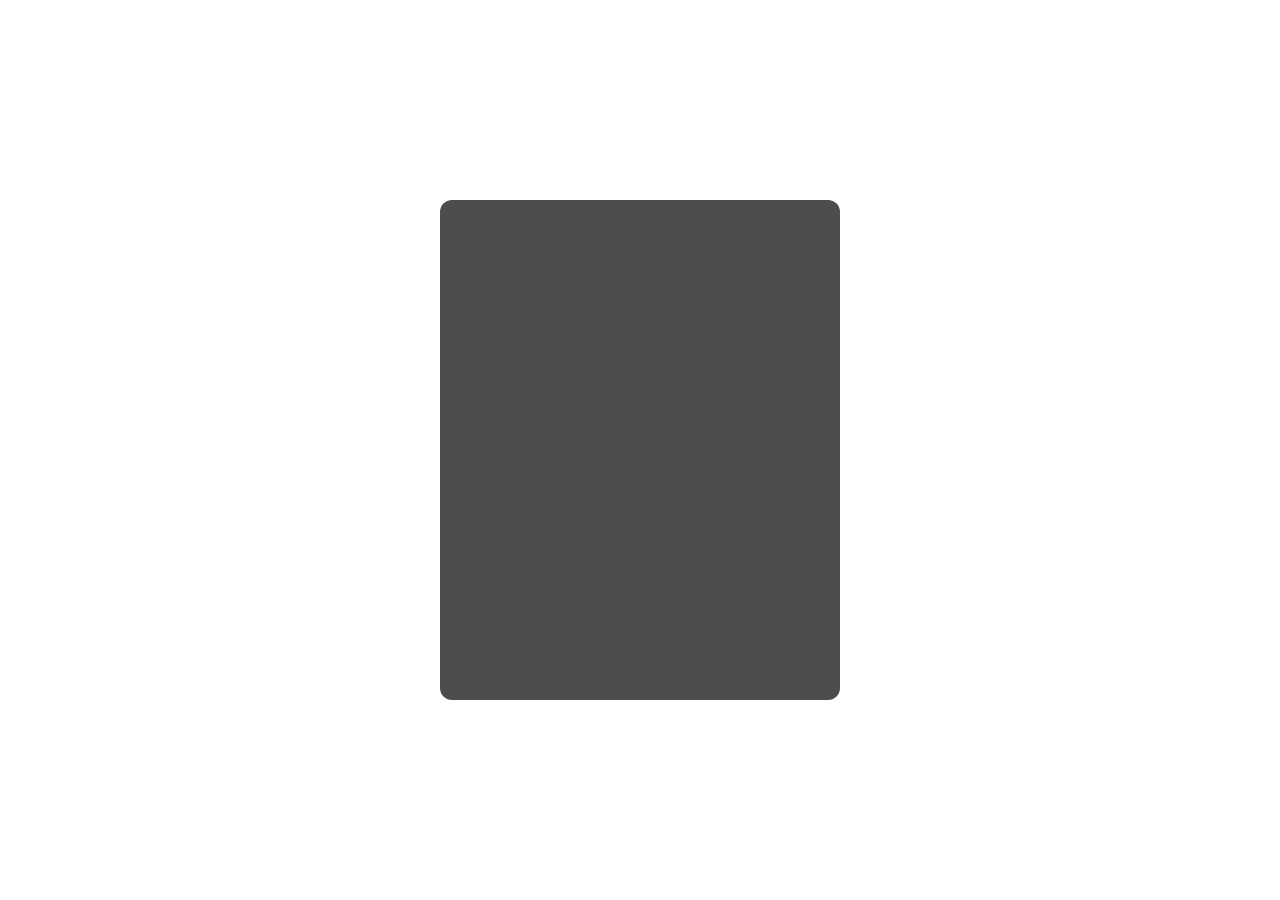
==== foundations/calculator/index.html @ a83666a9 "added styling for calculator background" ====
<!DOCTYPE html>
<html lang="en">
    <head>
        <meta charset="UTF-8">
        <meta name="viewport" content="width=device-width, initial-scale=1.0">
        <title>Calculator</title>
        <link rel="stylesheet" href="styles.css"/>
        <script src="main.js" defer></script>
    </head>
    <body>
        <div class="calc-container">
            <div class="calc-display"></div>
        </div>
    </body>
</html>
---- foundations/calculator/styles.css ----
body {
    margin: 0;
    padding: 0;
}

.calc-container {
    height: 100vh;
    display: flex;
    justify-content: center;
    align-items: center;
}

.calc-display {
    background-color: #4D4D4F;
    border-radius: 12px;
    width: 400px;
    height: 500px;
}
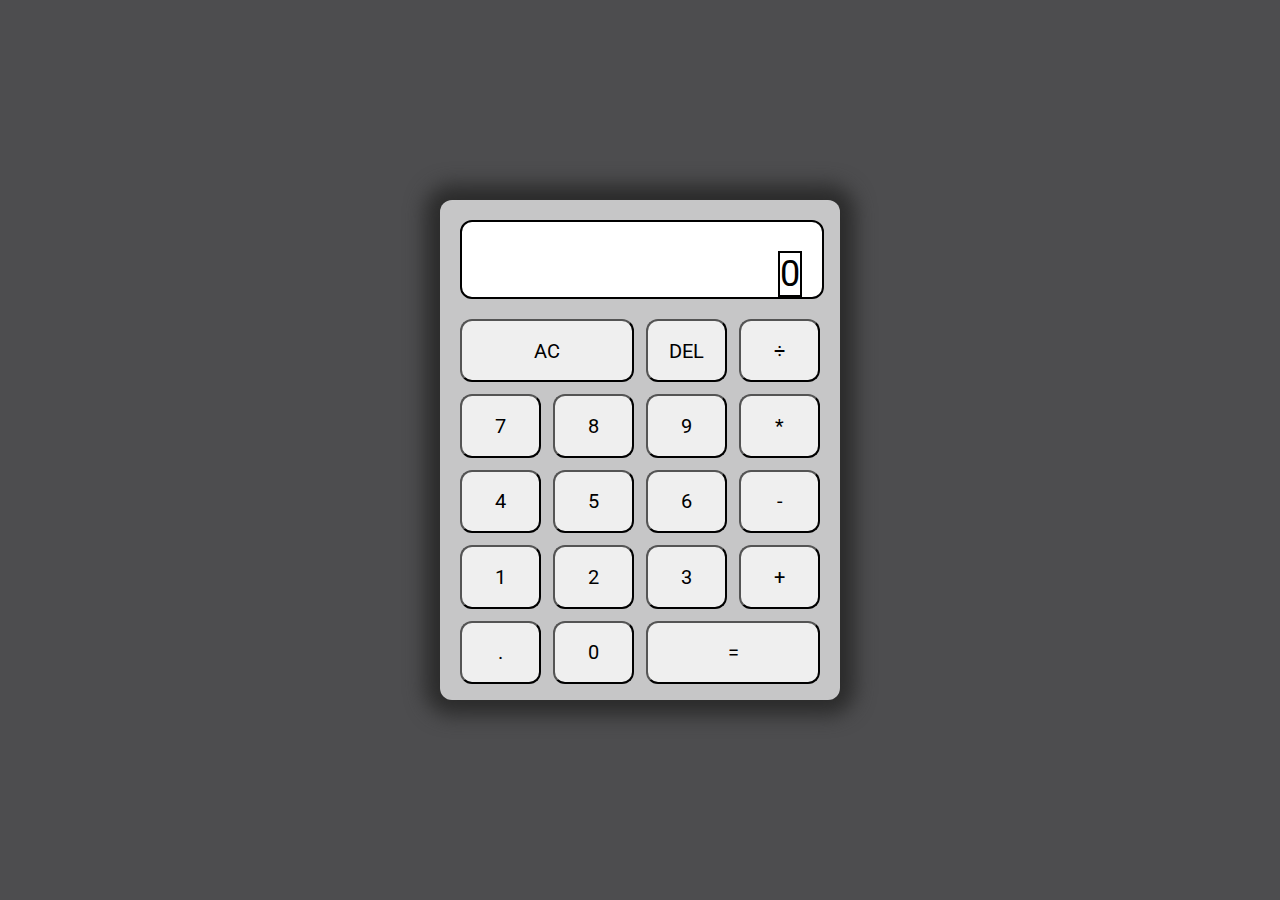
==== commit 3b15aac6: "added functionality to calculate 2 numbers and displaying prev calculation" ====
--- a/foundations/calculator/index.html
+++ b/foundations/calculator/index.html
@@ -9,7 +9,36 @@
     </head>
     <body>
         <div class="calc-container">
-            <div class="calc-display"></div>
+            <div class="calc-bg">
+                <div class="screen-display">
+                    <div id="prev-screen-data">
+                        <div></div>
+                    </div>
+                    <div id="screen-data">
+                        <div>0</div>
+                    </div>
+                </div>
+                <div class="button-grid">
+                    <button class="span-two">AC</button>
+                    <button>DEL</button>
+                    <button class="operations">÷</button>
+                    <button class="numbers">7</button>
+                    <button class="numbers">8</button>
+                    <button class="numbers">9</button>
+                    <button class="operations">*</button>
+                    <button class="numbers">4</button>
+                    <button class="numbers">5</button>
+                    <button class="numbers">6</button>
+                    <button class="operations">-</button>
+                    <button class="numbers">1</button>
+                    <button class="numbers">2</button>
+                    <button class="numbers">3</button>
+                    <button class="operations">+</button>
+                    <button>.</button>
+                    <button class="numbers">0</button>
+                    <button class="equals span-two">=</button>
+                </div>
+            </div>
         </div>
     </body>
 </html>--- a/foundations/calculator/styles.css
+++ b/foundations/calculator/styles.css
@@ -1,3 +1,5 @@
+@import url('https://fonts.googleapis.com/css2?family=Orbitron&family=Roboto&display=swap');
+
 body {
     margin: 0;
     padding: 0;
@@ -8,11 +10,67 @@
     display: flex;
     justify-content: center;
     align-items: center;
+    background-color: #4D4D4F;
 }
 
-.calc-display {
-    background-color: #4D4D4F;
+.calc-bg {
+    background-color: #c6c6c7;
     border-radius: 12px;
     width: 400px;
     height: 500px;
-}+    box-shadow: 0px 0px 20px 15px #2b2b2b;
+}
+
+.screen-display {
+    display: flex;
+    flex-direction: column;
+    justify-content: flex-end;
+    align-items: flex-end;
+    background-color: white;
+    width: 360px;
+    height: 75px;
+    margin-left: 20px;
+    margin-top: 20px;
+    border-radius: 12px;
+    border: 2px solid black;
+}
+
+#screen-data {
+    margin-right: 20px;
+    font-size: 36px;
+    font-family: 'Roboto', sans-serif;
+    gap:10px;
+    border: 2px solid black;
+}
+
+#prev-screen-data {
+    margin-right: 20px;
+}
+
+.button-grid {
+    display: grid;
+    grid-template-columns: repeat(4, 1fr);
+    width: 360px;
+    height: 365px;
+    margin-left: 20px;
+    margin-top: 20px;
+    gap: 12px;
+}
+
+.span-two {
+    grid-column: span 2;
+}
+
+button {
+    border-radius: 12px;
+    cursor: pointer;
+    font-size: 20px;
+    font-family: 'Roboto', sans-serif;
+}
+
+button:hover {
+    background-color: rgb(180, 178, 178); 
+    transition: 0.2s;
+}
+
+
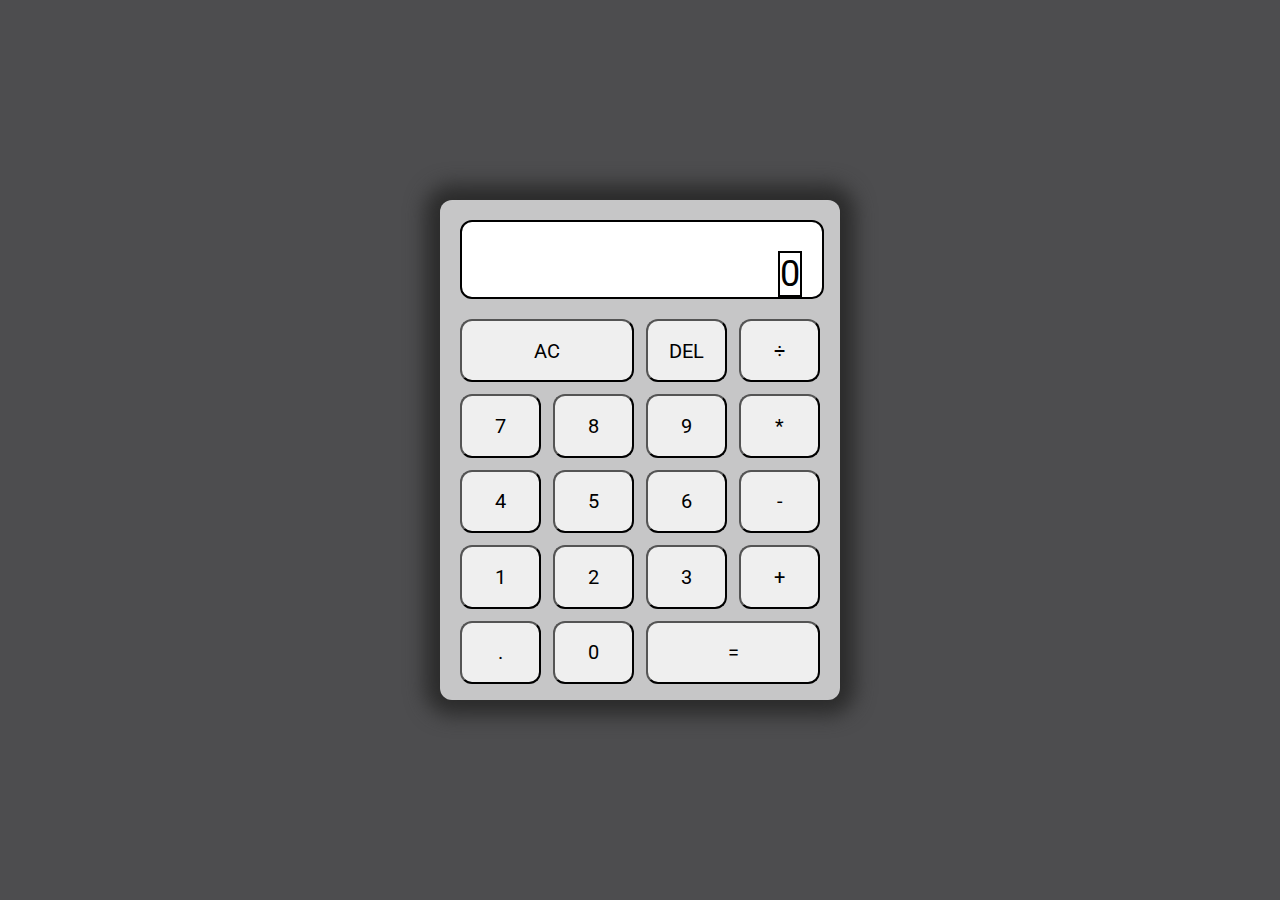
==== commit 1e277879: "Completed functionality for operators now +, -, *, ÷ work as intended" ====
--- a/foundations/calculator/index.html
+++ b/foundations/calculator/index.html
@@ -34,7 +34,7 @@
                     <button class="numbers">2</button>
                     <button class="numbers">3</button>
                     <button class="operations">+</button>
-                    <button>.</button>
+                    <button class="decimal">.</button>
                     <button class="numbers">0</button>
                     <button class="equals span-two">=</button>
                 </div>
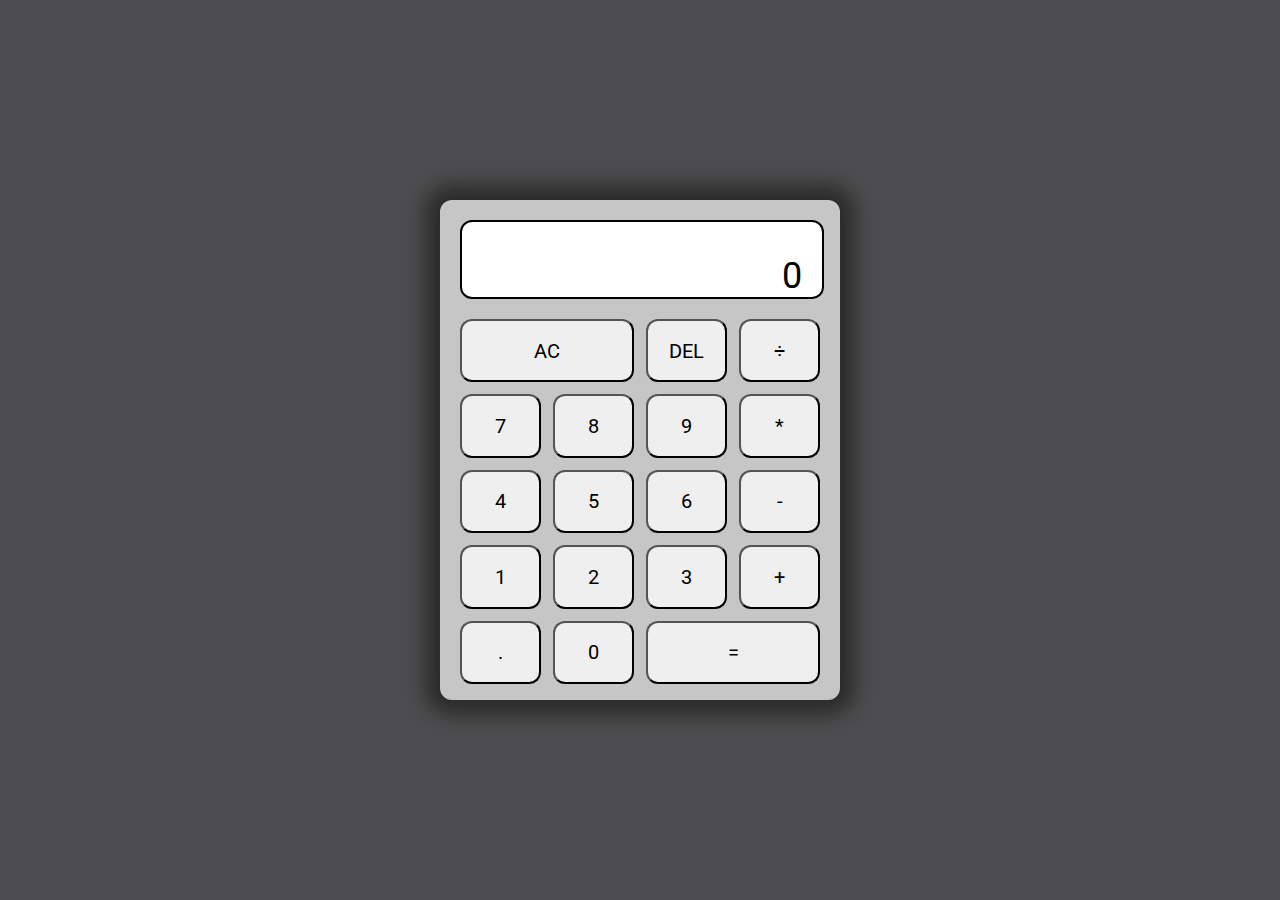
==== commit 1eff1a97: "adding icon to title html" ====
--- a/foundations/calculator/index.html
+++ b/foundations/calculator/index.html
@@ -19,7 +19,7 @@
                     </div>
                 </div>
                 <div class="button-grid">
-                    <button class="span-two">AC</button>
+                    <button class="span-two clear">AC</button>
                     <button>DEL</button>
                     <button class="operations">÷</button>
                     <button class="numbers">7</button>
--- a/foundations/calculator/styles.css
+++ b/foundations/calculator/styles.css
@@ -40,7 +40,6 @@
     font-size: 36px;
     font-family: 'Roboto', sans-serif;
     gap:10px;
-    border: 2px solid black;
 }
 
 #prev-screen-data {
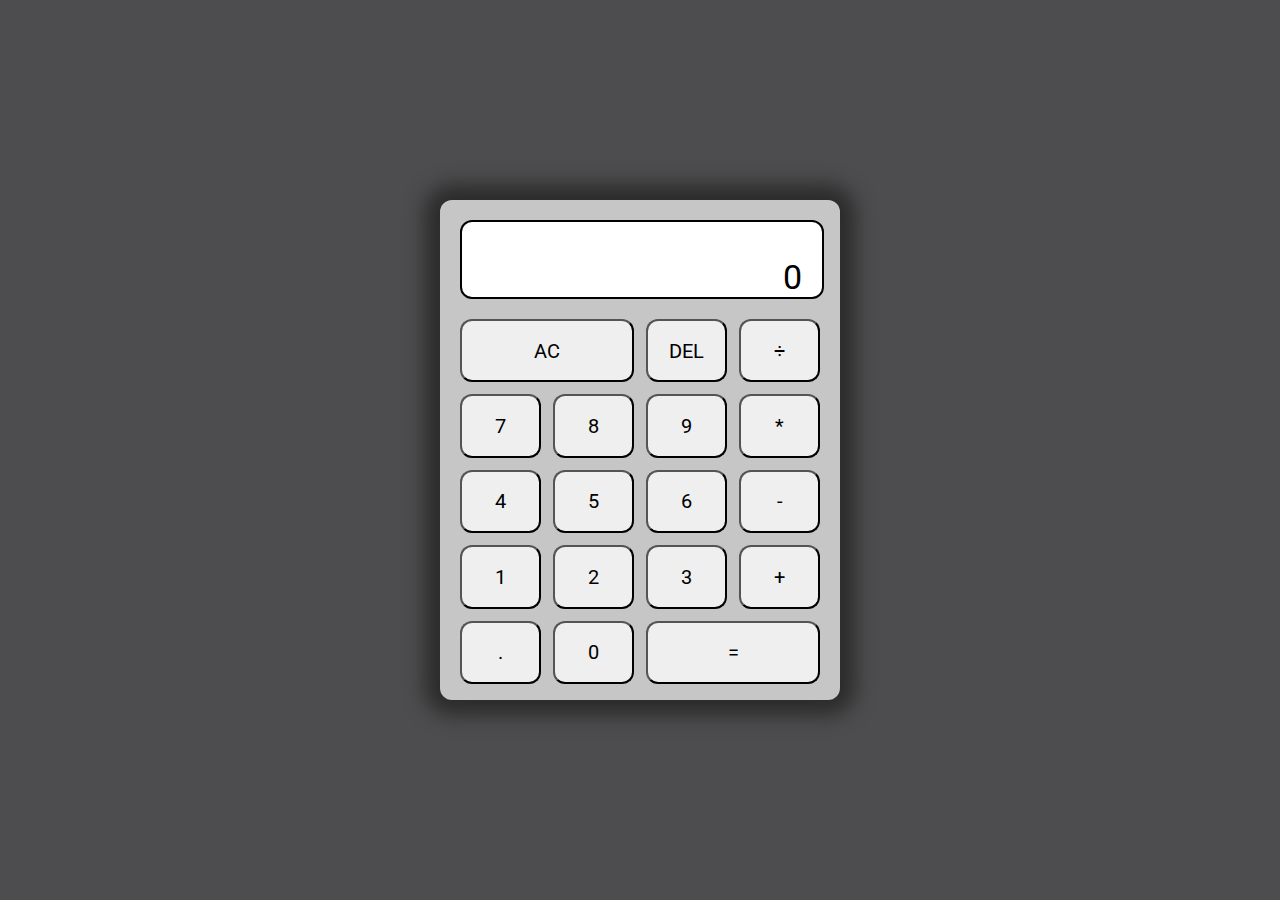
==== commit d019bb71: "Refactor - cleaned up the js and added media queries for mobile" ====
--- a/foundations/calculator/index.html
+++ b/foundations/calculator/index.html
@@ -12,15 +12,14 @@
             <div class="calc-bg">
                 <div class="screen-display">
                     <div id="prev-screen-data">
-                        <div></div>
                     </div>
                     <div id="screen-data">
-                        <div>0</div>
+                        0
                     </div>
                 </div>
                 <div class="button-grid">
                     <button class="span-two clear">AC</button>
-                    <button>DEL</button>
+                    <button class="delete">DEL</button>
                     <button class="operations">÷</button>
                     <button class="numbers">7</button>
                     <button class="numbers">8</button>
--- a/foundations/calculator/styles.css
+++ b/foundations/calculator/styles.css
@@ -7,6 +7,7 @@
 
 .calc-container {
     height: 100vh;
+    width: 100%;
     display: flex;
     justify-content: center;
     align-items: center;
@@ -17,7 +18,8 @@
     background-color: #c6c6c7;
     border-radius: 12px;
     width: 400px;
-    height: 500px;
+    min-height: 484px;
+    padding-bottom: 1rem;
     box-shadow: 0px 0px 20px 15px #2b2b2b;
 }
 
@@ -26,18 +28,20 @@
     flex-direction: column;
     justify-content: flex-end;
     align-items: flex-end;
-    background-color: white;
+    background-color: #ffffff;
     width: 360px;
-    height: 75px;
+    min-height: 75px;
     margin-left: 20px;
     margin-top: 20px;
     border-radius: 12px;
-    border: 2px solid black;
+    border: 2px solid #000000;
+    word-break: break-all;
 }
 
 #screen-data {
+    min-height: 40px;
     margin-right: 20px;
-    font-size: 36px;
+    font-size: 34px;
     font-family: 'Roboto', sans-serif;
     gap:10px;
 }
@@ -68,8 +72,23 @@
 }
 
 button:hover {
-    background-color: rgb(180, 178, 178); 
+    background-color: #b4b2b2;
     transition: 0.2s;
 }
 
 
+/* media queries */
+
+@media screen and (max-width: 480px) {
+    .calc-bg {
+        width: 300px;
+    }
+    
+    .screen-display {
+        width: 255px;
+    }
+
+    .button-grid {
+        width: 255px;
+    }
+}